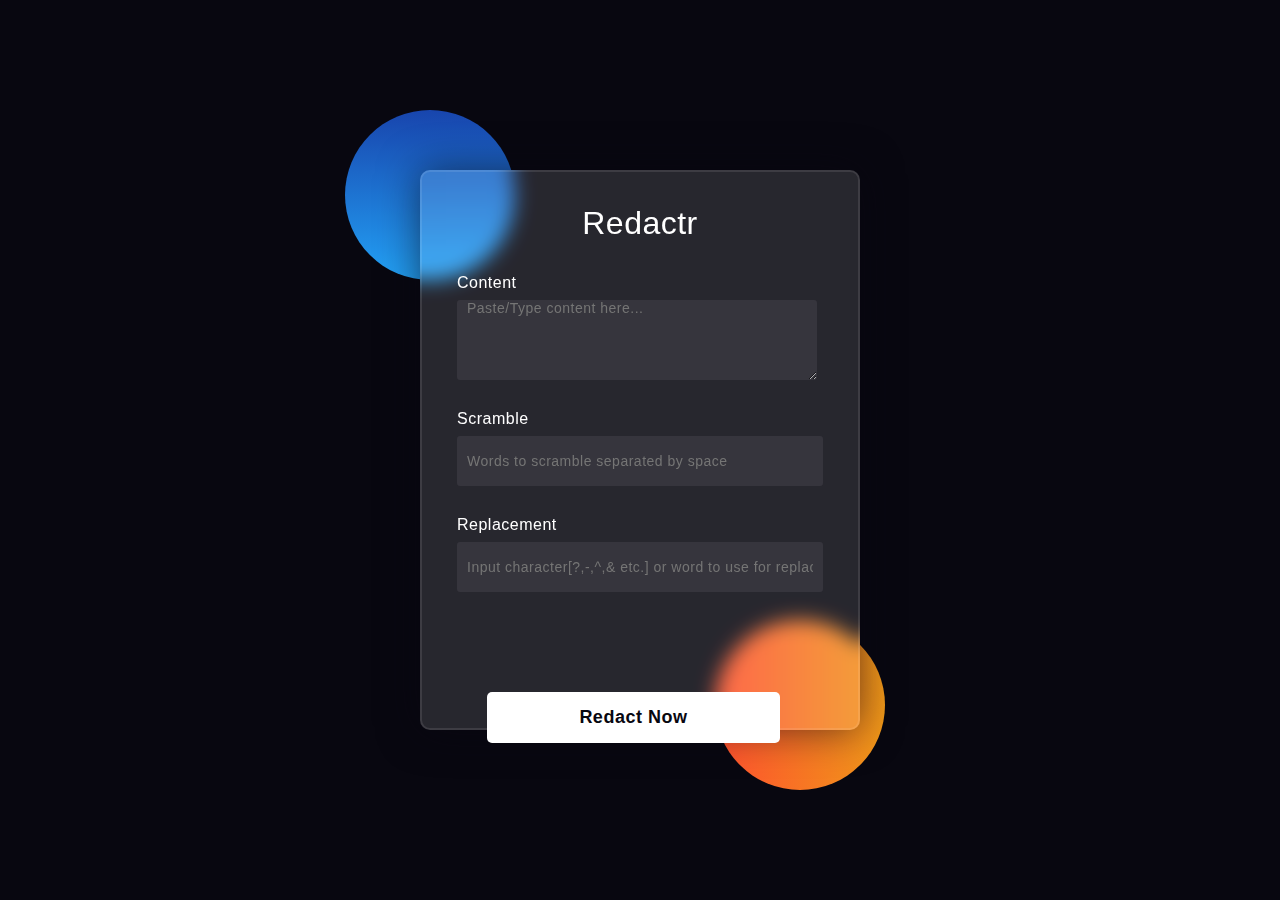
==== redactr/index.html @ af4aa89f "implemented the ui and part of functionality" ====
<!DOCTYPE html>
<html lang="en">
<head>
    <title>Redactr</title>
    <link rel="stylesheet" href="index.css">
    <script src="index.js"></script>
</head>
<body>
    <div class="background">
        <div class="shape"></div>
        <div class="shape"></div>
    </div>
    <form onsubmit="return processContent()">
        <h3>Redactr</h3>

        <label for="content">Content</label>
        <textarea name="text" id="content" cols="40" rows="5" placeholder="Paste/Type content here..."></textarea>

        <label for="scramble">Scramble</label>
        <input type="input" placeholder="Words to scramble separated by space" id="scramble">

        <label for="repl">Replacement</label>
        <input type="input" placeholder="Input character[?,-,^,& etc.] or word to use for replacment" id="repl">

        <button type="submit">Redact Now</button>
        <!-- <div class="social">
          <div class="go"><i class="fab fa-google"></i>  Google</div>
          <div class="fb"><i class="fab fa-facebook"></i>  Facebook</div>
        </div> -->
    </form>
</body>
</html>
---- redactr/index.css ----
*,
*:before,
*:after{
    padding: 0;
    margin: 0;
    box-sizing: border-box;
}
body{
    background-color: #080710;
}
.background{
    width: 430px;
    height: 520px;
    position: absolute;
    transform: translate(-50%,-50%);
    left: 50%;
    top: 50%;
}
.background .shape{
    height: 170px;
    width: 170px;
    position: absolute;
    border-radius: 50%;
}
.shape:first-child{
    background: linear-gradient(
        #1845ad,
        #23a2f6
    );
    left: -80px;
    top: -80px;
}
.shape:last-child{
    background: linear-gradient(
        to right,
        #ff512f,
        #f09819
    );
    right: -30px;
    bottom: -80px;
}
form{
    height: 560px;
    width: 440px;
    background-color: rgba(255,255,255,0.13);
    position: absolute;
    transform: translate(-50%,-50%);
    top: 50%;
    left: 50%;
    border-radius: 10px;
    backdrop-filter: blur(10px);
    border: 2px solid rgba(255,255,255,0.1);
    box-shadow: 0 0 40px rgba(8,7,16,0.6);
    padding: 30px 35px;
}
form *{
    font-family: 'Poppins',sans-serif;
    color: #ffffff;
    letter-spacing: 0.5px;
    outline: none;
    border: none;
}
form h3{
    font-size: 32px;
    font-weight: 500;
    line-height: 42px;
    text-align: center;
}

label{
    display: block;
    margin-top: 30px;
    font-size: 16px;
    font-weight: 500;
}
input{
    display: block;
    height: 50px;
    width: 100%;
    background-color: rgba(255,255,255,0.07);
    border-radius: 3px;
    padding: 0 10px;
    margin-top: 8px;
    font-size: 14px;
    font-weight: 300;
}
textarea{
    display: block;
    background-color: rgba(255,255,255,0.07);
    border-radius: 3px;
    padding: 0 10px;
    margin-top: 8px;
    font-size: 14px;
    font-weight: 300;
}

button{
    margin-top: 100px;
    margin-left: 30px;
    width: 80%;
    background-color: #ffffff;
    color: #080710;
    padding: 15px 0;
    font-size: 18px;
    font-weight: 600;
    border-radius: 5px;
    cursor: pointer;
}
/* .social{
  margin-top: 30px;
  display: flex;
}
.social div{
  background: red;
  width: 150px;
  border-radius: 3px;
  padding: 5px 10px 10px 5px;
  background-color: rgba(255,255,255,0.27);
  color: #eaf0fb;
  text-align: center;
}
.social div:hover{
  background-color: rgba(255,255,255,0.47);
}
.social .fb{
  margin-left: 25px;
}
.social i{
  margin-right: 4px;
} */
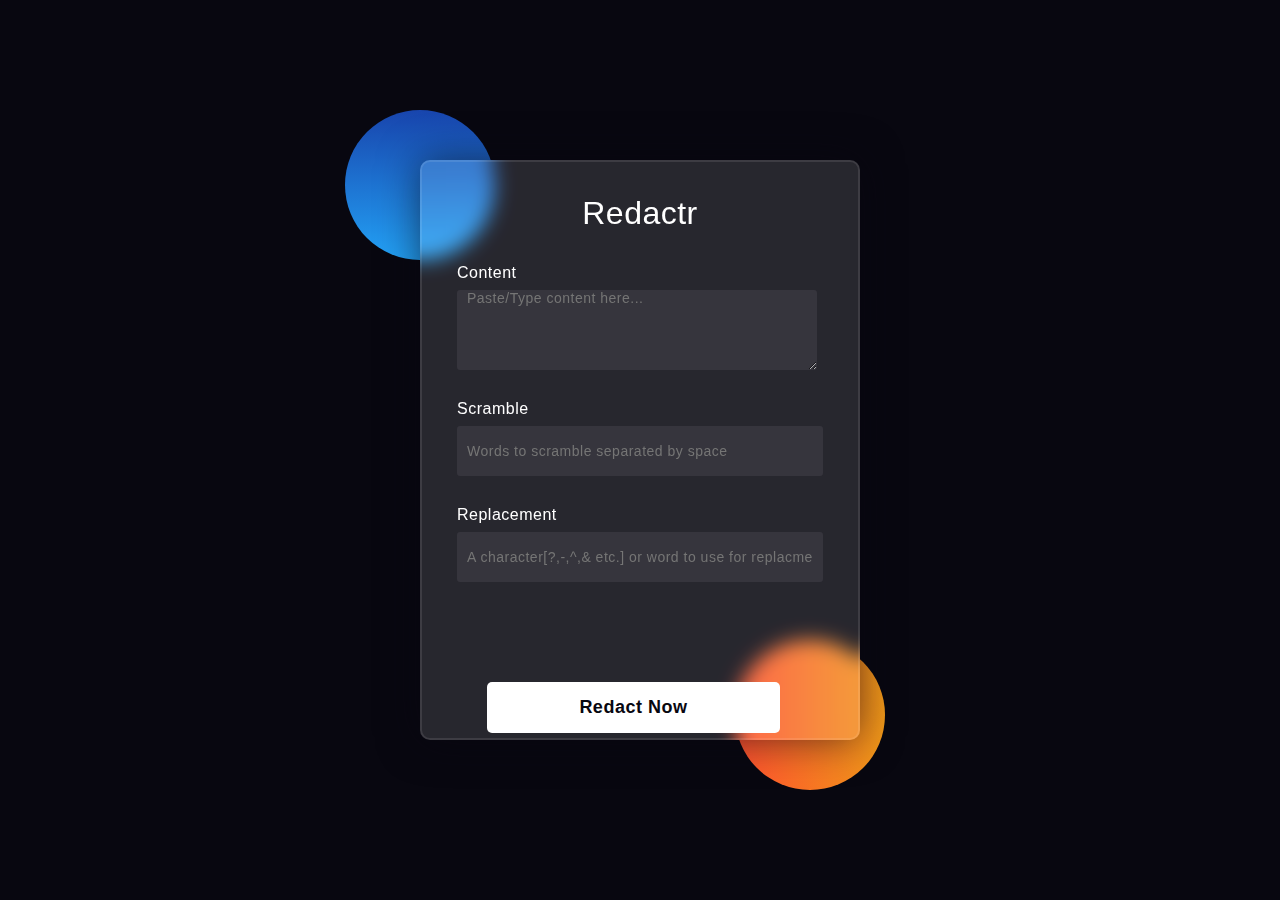
==== commit 6d028343: "some progress :rocket:" ====
--- a/redactr/index.html
+++ b/redactr/index.html
@@ -14,19 +14,22 @@
         <h3>Redactr</h3>
 
         <label for="content">Content</label>
-        <textarea name="text" id="content" cols="40" rows="5" placeholder="Paste/Type content here..."></textarea>
+        <textarea name="text" id="content" cols="40" rows="5" placeholder="Paste/Type content here..." required></textarea>
+
+
+        <textarea name="text" id="result" cols="40" rows="2"></textarea>
 
         <label for="scramble">Scramble</label>
         <input type="input" placeholder="Words to scramble separated by space" id="scramble">
 
         <label for="repl">Replacement</label>
-        <input type="input" placeholder="Input character[?,-,^,& etc.] or word to use for replacment" id="repl">
+        <input type="input" placeholder="A character[?,-,^,& etc.] or word to use for replacment" id="repl">
 
         <button type="submit">Redact Now</button>
-        <!-- <div class="social">
-          <div class="go"><i class="fab fa-google"></i>  Google</div>
-          <div class="fb"><i class="fab fa-facebook"></i>  Facebook</div>
-        </div> -->
+        <div id="stats">
+          <div id="scanned"></div>
+          <div id="time"></div>
+        </div>
     </form>
 </body>
 </html>
--- a/redactr/index.css
+++ b/redactr/index.css
@@ -17,8 +17,8 @@
     top: 50%;
 }
 .background .shape{
-    height: 170px;
-    width: 170px;
+    height: 150px;
+    width: 150px;
     position: absolute;
     border-radius: 50%;
 }
@@ -40,7 +40,7 @@
     bottom: -80px;
 }
 form{
-    height: 560px;
+    height: 580px;
     width: 440px;
     background-color: rgba(255,255,255,0.13);
     position: absolute;
@@ -94,6 +94,10 @@
     font-weight: 300;
 }
 
+#result{
+    display: none;
+}
+
 button{
     margin-top: 100px;
     margin-left: 30px;
@@ -106,25 +110,19 @@
     border-radius: 5px;
     cursor: pointer;
 }
-/* .social{
-  margin-top: 30px;
-  display: flex;
+#stats{
+  margin-top: -400px;
+  margin-left: 430px;
+  display: none;
 }
-.social div{
+#stats div{
   background: red;
   width: 150px;
   border-radius: 3px;
   padding: 5px 10px 10px 5px;
   background-color: rgba(255,255,255,0.27);
   color: #eaf0fb;
-  text-align: center;
 }
-.social div:hover{
+#stats div:hover{
   background-color: rgba(255,255,255,0.47);
-}
-.social .fb{
-  margin-left: 25px;
-}
-.social i{
-  margin-right: 4px;
-} */+}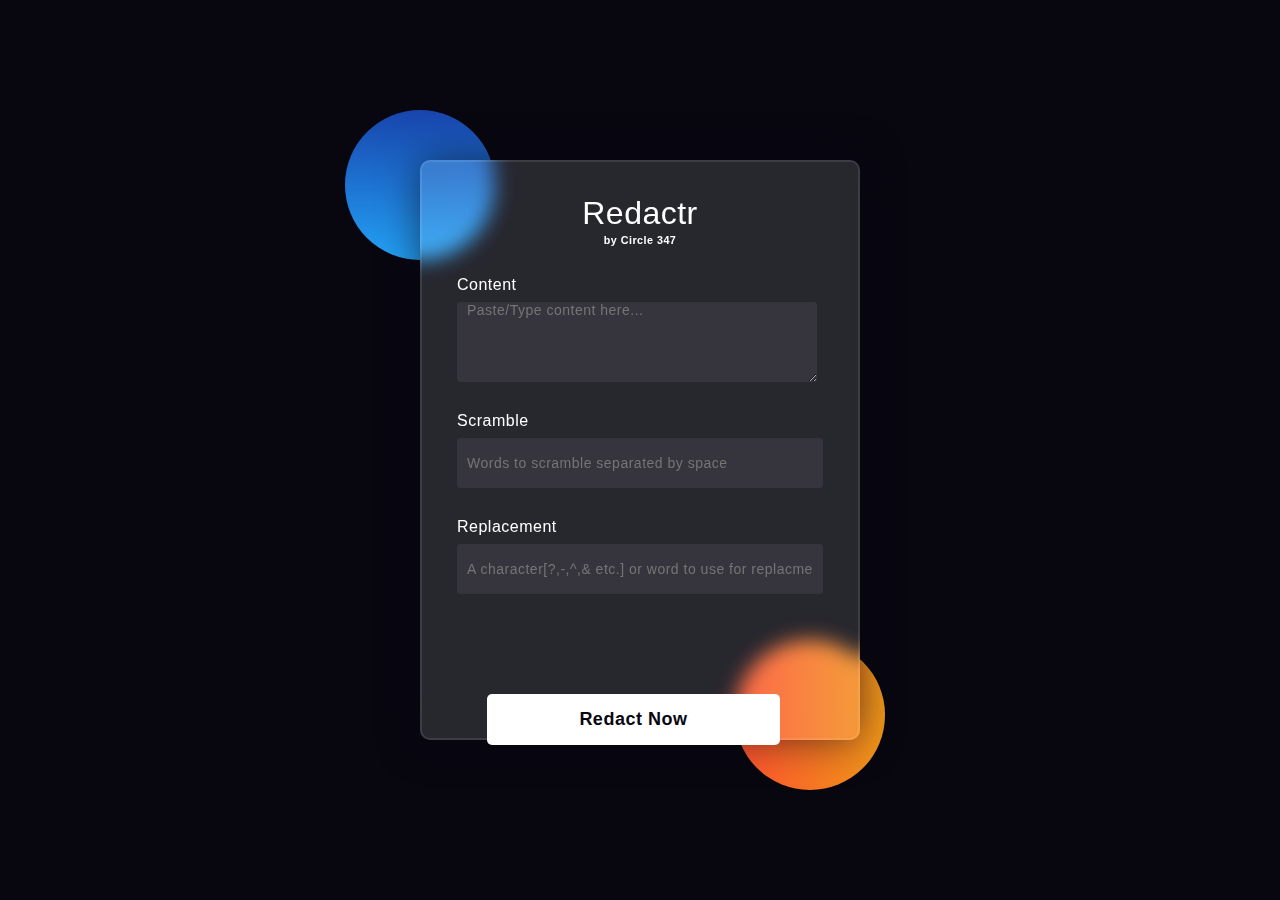
==== commit 2d89d8cc: "unknown changes" ====
--- a/redactr/index.html
+++ b/redactr/index.html
@@ -12,12 +12,10 @@
     </div>
     <form onsubmit="return processContent()">
         <h3>Redactr</h3>
+        <h6>by Circle 347</h6>
 
         <label for="content">Content</label>
         <textarea name="text" id="content" cols="40" rows="5" placeholder="Paste/Type content here..." required></textarea>
-
-
-        <textarea name="text" id="result" cols="40" rows="2"></textarea>
 
         <label for="scramble">Scramble</label>
         <input type="input" placeholder="Words to scramble separated by space" id="scramble">
@@ -26,8 +24,13 @@
         <input type="input" placeholder="A character[?,-,^,& etc.] or word to use for replacment" id="repl">
 
         <button type="submit">Redact Now</button>
+        <div id="resultDiv" class="hide">
+            <label for="content">Result</label>
+            <textarea name="text" id="result" cols="40" rows="10"></textarea>
+        </div>
         <div id="stats">
-          <div id="scanned"></div>
+            <label for="content">Stats:</label>
+          <div id="scanned"></div><br>
           <div id="time"></div>
         </div>
     </form>
--- a/redactr/index.css
+++ b/redactr/index.css
@@ -60,6 +60,9 @@
     outline: none;
     border: none;
 }
+form h6{
+    text-align: center;
+}
 form h3{
     font-size: 32px;
     font-weight: 500;
@@ -94,7 +97,10 @@
     font-weight: 300;
 }
 
-#result{
+.display{
+    display: block;
+}
+.hide{
     display: none;
 }
 
@@ -110,14 +116,20 @@
     border-radius: 5px;
     cursor: pointer;
 }
+#resultDiv{
+    margin-left: -400px;
+    margin-top: -350px;
+    float: left;
+}
 #stats{
-  margin-top: -400px;
-  margin-left: 430px;
+  margin-top: -200px;
+  margin-right: -230px;
   display: none;
+  float: right;
 }
 #stats div{
   background: red;
-  width: 150px;
+  width: fit-content;
   border-radius: 3px;
   padding: 5px 10px 10px 5px;
   background-color: rgba(255,255,255,0.27);
